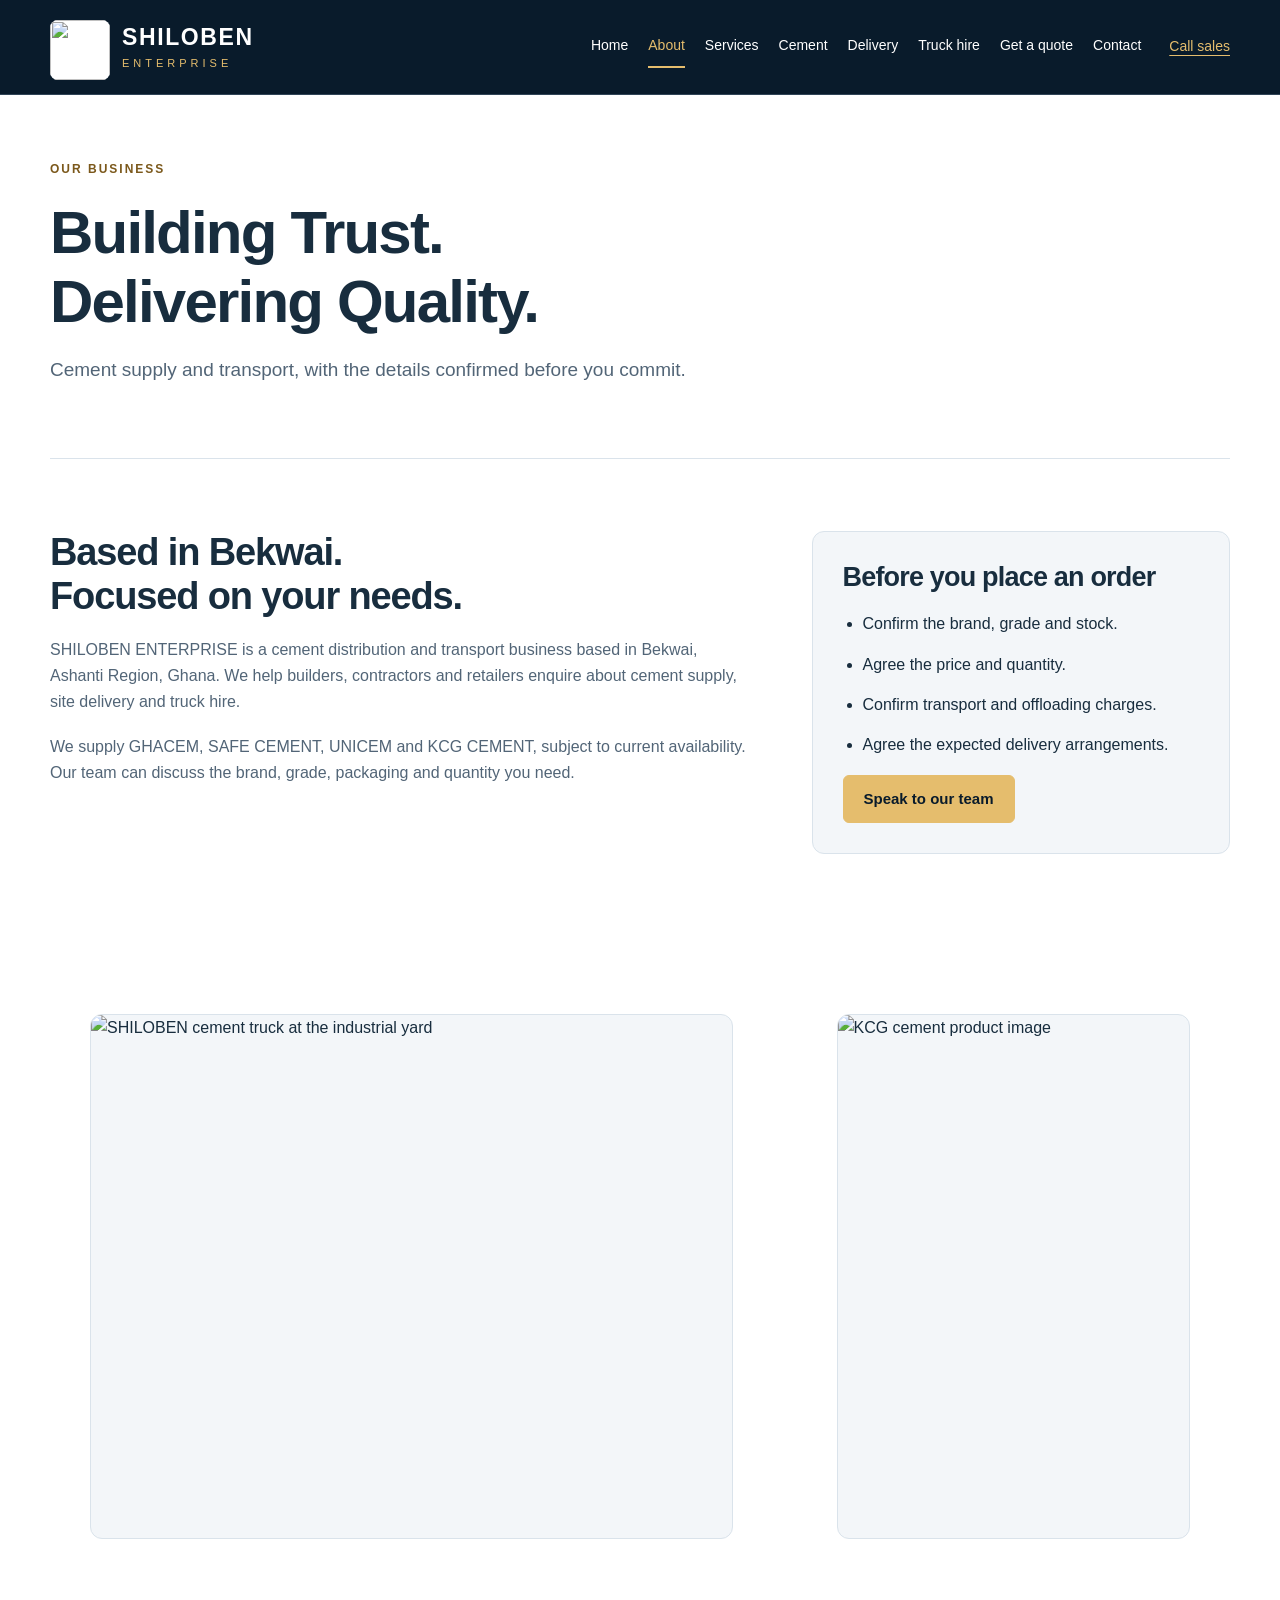
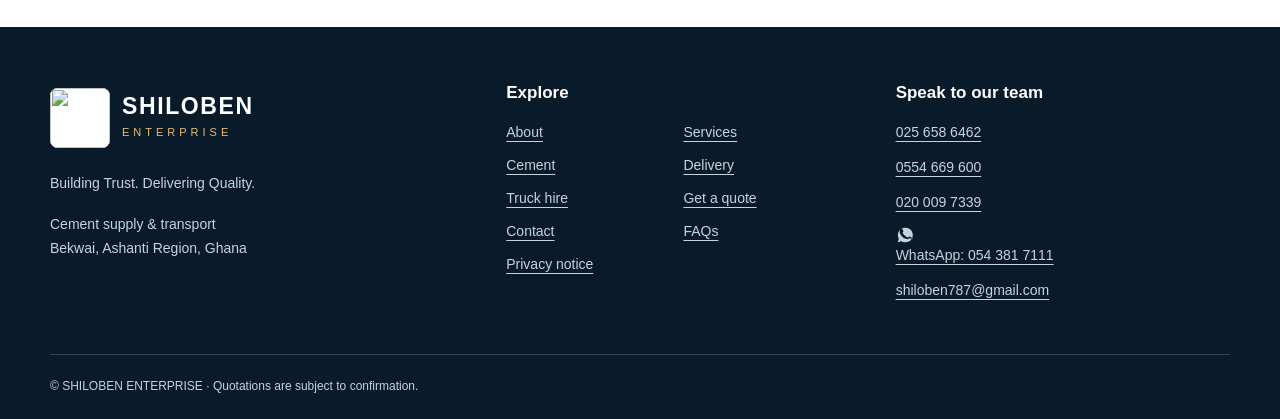
==== about.html @ 3f62b376 "Add files via upload" ====
<!doctype html><html lang="en"><head><meta charset="utf-8"><meta name="viewport" content="width=device-width,initial-scale=1"><title>About us | SHILOBEN ENTERPRISE</title><meta name="description" content="Learn about SHILOBEN ENTERPRISE, a cement distribution and transport business in Bekwai."><meta name="theme-color" content="#11283c"><link rel="icon" href="images/LOGO.png" type="image/png"><link rel="stylesheet" href="style.css"><script src="script.js" defer></script></head><body><a class="skip" href="#main">Skip to content</a><header class="header"><div class="wrap header-row"><a class="wordmark brand-lockup" href="index.html"><span class="logo-badge"><img src="images/LOGO.png" alt="" aria-hidden="true"></span><div class="brand-name">SHILOBEN<span>ENTERPRISE</span></div></a><button class="menu-toggle" aria-controls="navigation" aria-expanded="false">Menu</button><nav id="navigation" aria-label="Main navigation"><a href="index.html">Home</a><a href="about.html" aria-current="page">About</a><a href="services.html">Services</a><a href="products.html">Cement</a><a href="delivery.html">Delivery</a><a href="truck-hire.html">Truck hire</a><a href="quote.html">Get a quote</a><a href="contact.html">Contact</a></nav><a class="header-call" href="tel:+233256586462">Call sales</a></div></header><main id="main"><section class="page-intro wrap"><p class="eyebrow">Our business</p><h1>Building Trust.<br>Delivering Quality.</h1><p class="lead">Cement supply and transport, with the details confirmed before you commit.</p></section><section class="section wrap content-grid"><div><h2>Based in Bekwai.<br>Focused on your needs.</h2><p>SHILOBEN ENTERPRISE is a cement distribution and transport business based in Bekwai, Ashanti Region, Ghana. We help builders, contractors and retailers enquire about cement supply, site delivery and truck hire.</p><p>We supply GHACEM, SAFE CEMENT, UNICEM and KCG CEMENT, subject to current availability. Our team can discuss the brand, grade, packaging and quantity you need.</p></div><aside class="panel"><h2>Before you place an order</h2><ul class="check-list"><li>Confirm the brand, grade and stock.</li><li>Agree the price and quantity.</li><li>Confirm transport and offloading charges.</li><li>Agree the expected delivery arrangements.</li></ul><a class="button" href="contact.html">Speak to our team</a></aside></section><section class="section wrap photo-showcase" aria-label="SHILOBEN operations photo gallery"><figure class="photo-panel"><img src="images/SHILOBEN Cement Truck at Industrial Yard.webp" alt="SHILOBEN cement truck at the industrial yard" width="1200" height="800" loading="lazy"><figcaption>Illustrative truck image. Ask our team about loading and site delivery.</figcaption></figure><figure class="photo-panel"><img src="images/KCG.jpeg" alt="KCG cement product image" width="800" height="1000" loading="lazy"><figcaption>Product ranges are checked before quotation and delivery arrangements.</figcaption></figure></section></main><footer><div class="wrap footer-grid"><div><a class="wordmark brand-lockup" href="index.html"><span class="logo-badge"><img src="images/LOGO.png" alt="" aria-hidden="true"></span><div class="brand-name">SHILOBEN<span>ENTERPRISE</span></div></a><p>Building Trust. Delivering Quality.</p><p>Cement supply &amp; transport<br>Bekwai, Ashanti Region, Ghana</p></div><div><h2>Explore</h2><div class="footer-links"><a href="about.html">About</a><a href="services.html">Services</a><a href="products.html">Cement</a><a href="delivery.html">Delivery</a><a href="truck-hire.html">Truck hire</a><a href="quote.html">Get a quote</a><a href="contact.html">Contact</a><a href="faq.html">FAQs</a><a href="privacy.html">Privacy notice</a></div></div><div><h2>Speak to our team</h2><a href="tel:+233256586462">025 658 6462</a><a href="tel:+233554669600">0554 669 600</a><a href="tel:+233200097339">020 009 7339</a><a class="whatsapp-link" href="https://wa.me/233543817111"><svg viewBox="0 0 24 24" aria-hidden="true"><path d="M12 2.2A9.8 9.8 0 0 0 3.8 17L2.2 21.8l5-1.6A9.8 9.8 0 1 0 12 2.2zm5.7 14.1c-.2.7-1.2 1.2-1.9 1.3-.5.1-1.2.2-3.8-.8-3.2-1.3-5.2-4.5-5.4-4.8-.2-.3-1.7-2.3-1.7-4.4 0-2 .9-3 1.3-3.4.3-.3.8-.4 1-.4h.7c.3 0 .6.1.8.6l1.1 2.5c.1.2.1.5 0 .8l-.8 1.1c-.2.2-.2.4-.1.6.4.7 1.5 2.3 3.1 3.7 1.8 1.5 3.1 1.9 3.7 2.2.3.1.5.1.7-.1l1.1-.9c.3-.2.6-.3.9-.2.4.2 2.5 1.5 2.9 1.7.3.2.5.3.6.5.1.3.1.6-.1.9z"/></svg><span>WhatsApp: 054 381 7111</span></a><a href="mailto:shiloben787@gmail.com">shiloben787@gmail.com</a></div></div><div class="wrap footer-bottom">© SHILOBEN ENTERPRISE · Quotations are subject to confirmation.</div></footer></body></html>
---- style.css ----
:root{--navy:#11283c;--navy-deep:#091b2b;--gold:#e5bd6d;--ink:#182d3e;--muted:#526577;--line:#dae3eb;--paper:#f3f6f9;--white:#fff}*{box-sizing:border-box}body{margin:0;font-family:Arial,Helvetica,sans-serif;color:var(--ink);font-size:16px;line-height:1.65;background:#fff}a{color:inherit;text-underline-offset:4px}button,input,select,textarea{font:inherit}button,a,input,select,textarea,summary{outline-offset:5px}:focus-visible{outline:3px solid #a97719}img{max-width:100%}h1,h2,h3,p{margin:0 0 18px}h1,h2,h3{line-height:1.15;letter-spacing:-.03em}h1{font-size:clamp(38px,5.2vw,68px);max-width:850px}h2{font-size:clamp(26px,3vw,38px)}h3{font-size:21px}.wrap{width:min(1180px,calc(100% - 64px));margin:auto}.header{background:var(--navy-deep);color:white;border-bottom:1px solid #304457}.header-row{display:flex;align-items:center;gap:28px;min-height:94px}.wordmark{text-decoration:none;font-size:23px;letter-spacing:1.6px;line-height:1.2;font-weight:800;flex-shrink:0}.wordmark span{display:block;font-size:11px;letter-spacing:4px;color:var(--gold);font-weight:400;margin-top:5px}nav{display:flex;align-items:center;gap:20px;margin-left:auto}nav a{font-size:14px;text-decoration:none;white-space:nowrap;padding:8px 0;border-bottom:2px solid transparent}nav a:hover,nav a[aria-current]{border-color:var(--gold);color:var(--gold)}.header-call{font-size:14px;color:var(--gold);white-space:nowrap}.menu-toggle{display:none;border:1px solid #687c8d;border-radius:6px;background:transparent;color:#fff;min-height:44px;padding:8px 14px;cursor:pointer}.skip{position:absolute;left:15px;top:-100px;background:white;color:var(--navy);z-index:10;padding:12px}.skip:focus{top:10px}.hero{background:var(--navy);color:#fff;padding:64px 0}.hero-grid{display:grid;grid-template-columns:1.25fr .75fr;gap:70px;align-items:center}.eyebrow{font-size:12px;letter-spacing:2px;text-transform:uppercase;font-weight:700;color:#7b581b;margin-bottom:18px}.hero .eyebrow{color:var(--gold)}.hero h1{font-size:clamp(38px,4.7vw,62px);margin-bottom:24px}.hero em{font-style:normal;color:var(--gold)}.lead{font-size:19px;max-width:750px;line-height:1.65;color:var(--muted)}.hero .lead{color:#c5d3df}.actions{display:flex;gap:12px;flex-wrap:wrap;margin-top:28px}.button{display:inline-flex;align-items:center;justify-content:center;min-height:48px;padding:12px 20px;border-radius:6px;background:var(--gold);border:1px solid var(--gold);color:var(--navy-deep);font-weight:700;font-size:15px;text-decoration:none;line-height:1.4;text-align:center;cursor:pointer;max-width:100%}.button:hover{filter:brightness(.95)}.button.secondary{background:transparent;border-color:var(--line);color:var(--navy)}.whatsapp-link{display:inline-flex;align-items:center;gap:8px}.whatsapp-link svg{display:block;width:18px;height:18px;flex-shrink:0;fill:currentColor}.hero .secondary{color:white;border-color:#698296}.hero-phone{display:inline-block;margin-top:22px;color:#e0ebf2}.tagline{font-size:13px;color:var(--gold);margin-top:38px;letter-spacing:.6px}.hero-product{background:#fff;border-radius:14px;padding:22px;box-shadow:0 22px 45px #0002;min-width:0}.hero-product img{display:block;width:100%;height:300px;object-fit:cover;object-position:50% 52%}.product-caption{border-top:1px solid var(--line);padding-top:15px;margin-top:20px;color:var(--navy);display:flex;justify-content:space-between;gap:12px;font-size:14px}.product-caption span{color:var(--muted)}.section{padding-top:72px;padding-bottom:72px}.section-heading{display:flex;align-items:end;justify-content:space-between;gap:24px;margin-bottom:30px}.section-heading h2{margin-bottom:0}.text-link{font-weight:700;font-size:15px}.product-grid{display:grid;grid-template-columns:repeat(3,minmax(0,1fr));gap:24px}.product-card{border:1px solid var(--line);border-radius:12px;overflow:hidden;display:flex;flex-direction:column;background:white}.product-photo{padding:24px;background:var(--paper)}.product-photo img{display:block;width:100%;height:270px;object-fit:contain}.product-copy{padding:24px;display:flex;flex-direction:column;flex:1}.product-copy h2{font-size:24px}.product-copy p{color:var(--muted)}.product-copy .eyebrow{color:#7b581b;font-size:11px}.product-copy .button{margin-top:auto}.small-note{font-size:14px;color:var(--muted);line-height:1.6;margin-top:18px}.photo-showcase{display:grid;grid-template-columns:1.25fr .75fr;gap:24px;align-items:stretch}.photo-panel{background:var(--paper);border:1px solid var(--line);border-radius:12px;overflow:hidden}.photo-panel img{display:block;width:100%;height:100%;min-height:280px;object-fit:cover}.photo-panel figcaption{padding:18px 20px 20px;color:var(--muted);font-size:14px}.service-band{background:var(--paper)}.service-grid{display:grid;grid-template-columns:1fr 1fr;gap:70px}.service-grid article+article{border-left:1px solid var(--line);padding-left:70px}.service-grid p:not(.eyebrow){color:var(--muted)}.about-strip{display:grid;grid-template-columns:1fr 1fr;gap:70px}.about-strip p{color:var(--muted)}.page-intro{padding-top:65px;padding-bottom:55px;border-bottom:1px solid var(--line)}.page-intro h1{font-size:clamp(38px,5vw,60px)}.content-grid{display:grid;grid-template-columns:1.25fr .75fr;gap:64px;align-items:start}.content-grid p,.prose p{color:var(--muted)}.panel{background:var(--paper);border:1px solid var(--line);border-radius:12px;padding:30px;min-width:0}.panel h2{font-size:27px}.check-list{padding-left:20px}.check-list li{margin-bottom:14px}.steps{padding-left:24px}.steps li{padding-left:10px;margin-bottom:30px}.product-note{margin-top:35px}.product-note p{max-width:900px}.form-layout{display:grid;grid-template-columns:2fr 1fr;gap:48px;align-items:start}.form-grid{display:grid;grid-template-columns:1fr 1fr;gap:20px}.field{display:flex;flex-direction:column;gap:8px;min-width:0;font-size:14px;font-weight:600}.field input,.field select,.field textarea{width:100%;min-width:0;border:1px solid #a8b8c6;border-radius:6px;min-height:48px;padding:11px 12px;background:#fff;color:var(--ink);font-size:16px;font-weight:400}.field textarea{resize:vertical}.full{grid-column:1/-1}.required-note{font-size:13px;color:var(--muted)}.form-notice{font-size:14px;margin-top:24px;color:var(--muted)}.form-notice a{text-decoration:underline}.form-error{background:#fff0ed;color:#9b281f;padding:14px;border-left:3px solid #9b281f;margin-top:20px}.field [aria-invalid=true]{border:2px solid #a32d24}.quote-side .button{display:flex;margin-bottom:14px}.quote-side p{color:var(--muted)}.draft-panel{background:#fff;border:1px solid var(--line);border-radius:8px;padding:22px;margin-top:24px;overflow-wrap:anywhere}.draft-panel h2{font-size:23px}.draft-panel p{font-size:14px}.draft-text{display:block;width:100%;font-size:14px;line-height:1.6;margin:15px 0;padding:10px;border:1px solid var(--line);resize:vertical}.draft-panel details{margin-top:20px}.contact-grid{display:grid;grid-template-columns:repeat(3,minmax(0,1fr));gap:24px}.contact-value{display:block;margin:12px 0;font-size:17px;overflow-wrap:anywhere}.narrow{max-width:850px}.faq-list details{border-bottom:1px solid var(--line);padding:22px 0}.faq-list summary{font-size:19px;font-weight:700;cursor:pointer;line-height:1.5}.faq-list details p{margin-top:18px;color:var(--muted)}.prose h2{font-size:26px;margin-top:30px}.prose h2:first-child{margin-top:0}footer{background:var(--navy-deep);color:#c5d3df;padding:56px 0 0;font-size:14px}footer .wordmark{color:#fff;display:inline-block;margin-bottom:24px}.footer-grid{display:grid;grid-template-columns:1.2fr 1fr 1fr;gap:55px}.footer-grid h2{font-size:17px;color:#fff;letter-spacing:0}.footer-grid>div>a:not(.wordmark){display:block;margin-bottom:12px;overflow-wrap:anywhere}.footer-links{display:grid;grid-template-columns:1fr 1fr;gap:10px 20px}.footer-bottom{border-top:1px solid #304457;margin-top:40px;padding:22px 0;font-size:12px}[hidden]{display:none!important}
@media(max-width:1080px){.header-row{gap:20px}nav{gap:13px}.header-call{display:none}.hero-grid{gap:32px}.service-grid{gap:35px}.service-grid article+article{padding-left:35px}.form-layout{grid-template-columns:2fr 1fr;gap:25px}.contact-grid{grid-template-columns:1fr 1fr}.content-grid{gap:30px}.photo-showcase{grid-template-columns:1fr 1fr}.quote-side .photo-panel{margin-top:20px}}
@media(max-width:800px){.wrap{width:calc(100% - 40px)}.header-row{flex-wrap:wrap;justify-content:space-between;min-height:82px;padding-top:16px;padding-bottom:16px}.wordmark{font-size:21px}.menu-toggle{display:block}nav{display:none;flex-basis:100%;margin:0;align-items:stretch;gap:3px}nav.open{display:flex;flex-direction:column}nav a{padding:12px;font-size:16px}.hero-grid{grid-template-columns:1fr 1fr;gap:25px}.hero h1{font-size:38px}.hero-product img{height:290px}.product-caption{flex-direction:column}.product-grid{grid-template-columns:1fr}.photo-showcase{grid-template-columns:1fr}.product-card{display:grid;grid-template-columns:.8fr 1.2fr}.product-photo img{height:240px}.service-grid,.about-strip,.content-grid,.form-layout{grid-template-columns:1fr;gap:30px}.service-grid article+article{padding:30px 0 0;border-left:none;border-top:1px solid var(--line)}.section{padding-top:45px;padding-bottom:45px}.section-heading{align-items:start;flex-direction:column;gap:18px}.footer-grid{grid-template-columns:1fr 1fr;gap:30px}.footer-grid>div:first-child{grid-column:1/-1}}
@media(max-width:540px){.wrap{width:calc(100% - 32px)}.hero{padding:38px 0}.hero-grid{grid-template-columns:1fr}.hero h1{font-size:40px}.hero-product{margin-top:12px}.hero-product img{height:300px}.hero .lead{font-size:17px}.tagline{margin-top:24px}.product-card{display:flex}.product-photo img{height:270px}.product-copy{padding:22px}.form-grid,.contact-grid,.footer-grid{grid-template-columns:1fr}.panel{padding:22px}.page-intro{padding-top:38px;padding-bottom:34px}.footer-grid>div:first-child{grid-column:auto}.button{width:100%}.product-caption{flex-direction:row}.field{font-size:14px}.lead{font-size:17px}.actions{gap:10px}h1{font-size:38px}}
@media(prefers-reduced-motion:reduce){*{scroll-behavior:auto!important;transition:none!important;animation:none!important}}
@media(min-width:1081px){.hero-grid{grid-template-columns:minmax(0,1.3fr) minmax(0,.7fr);gap:56px}}
.wordmark.brand-lockup{display:flex;align-items:center;gap:12px}
.logo-badge{display:grid;width:60px;height:60px;flex:0 0 auto;place-items:center;overflow:hidden;border-radius:8px;background:#fff}
.brand-lockup img{display:block;width:100%;height:100%;object-fit:contain}
.brand-name{display:block}
@media(max-width:800px){.logo-badge{width:52px;height:52px}}
.truck-fleet img{height:auto;min-height:0;object-fit:contain}
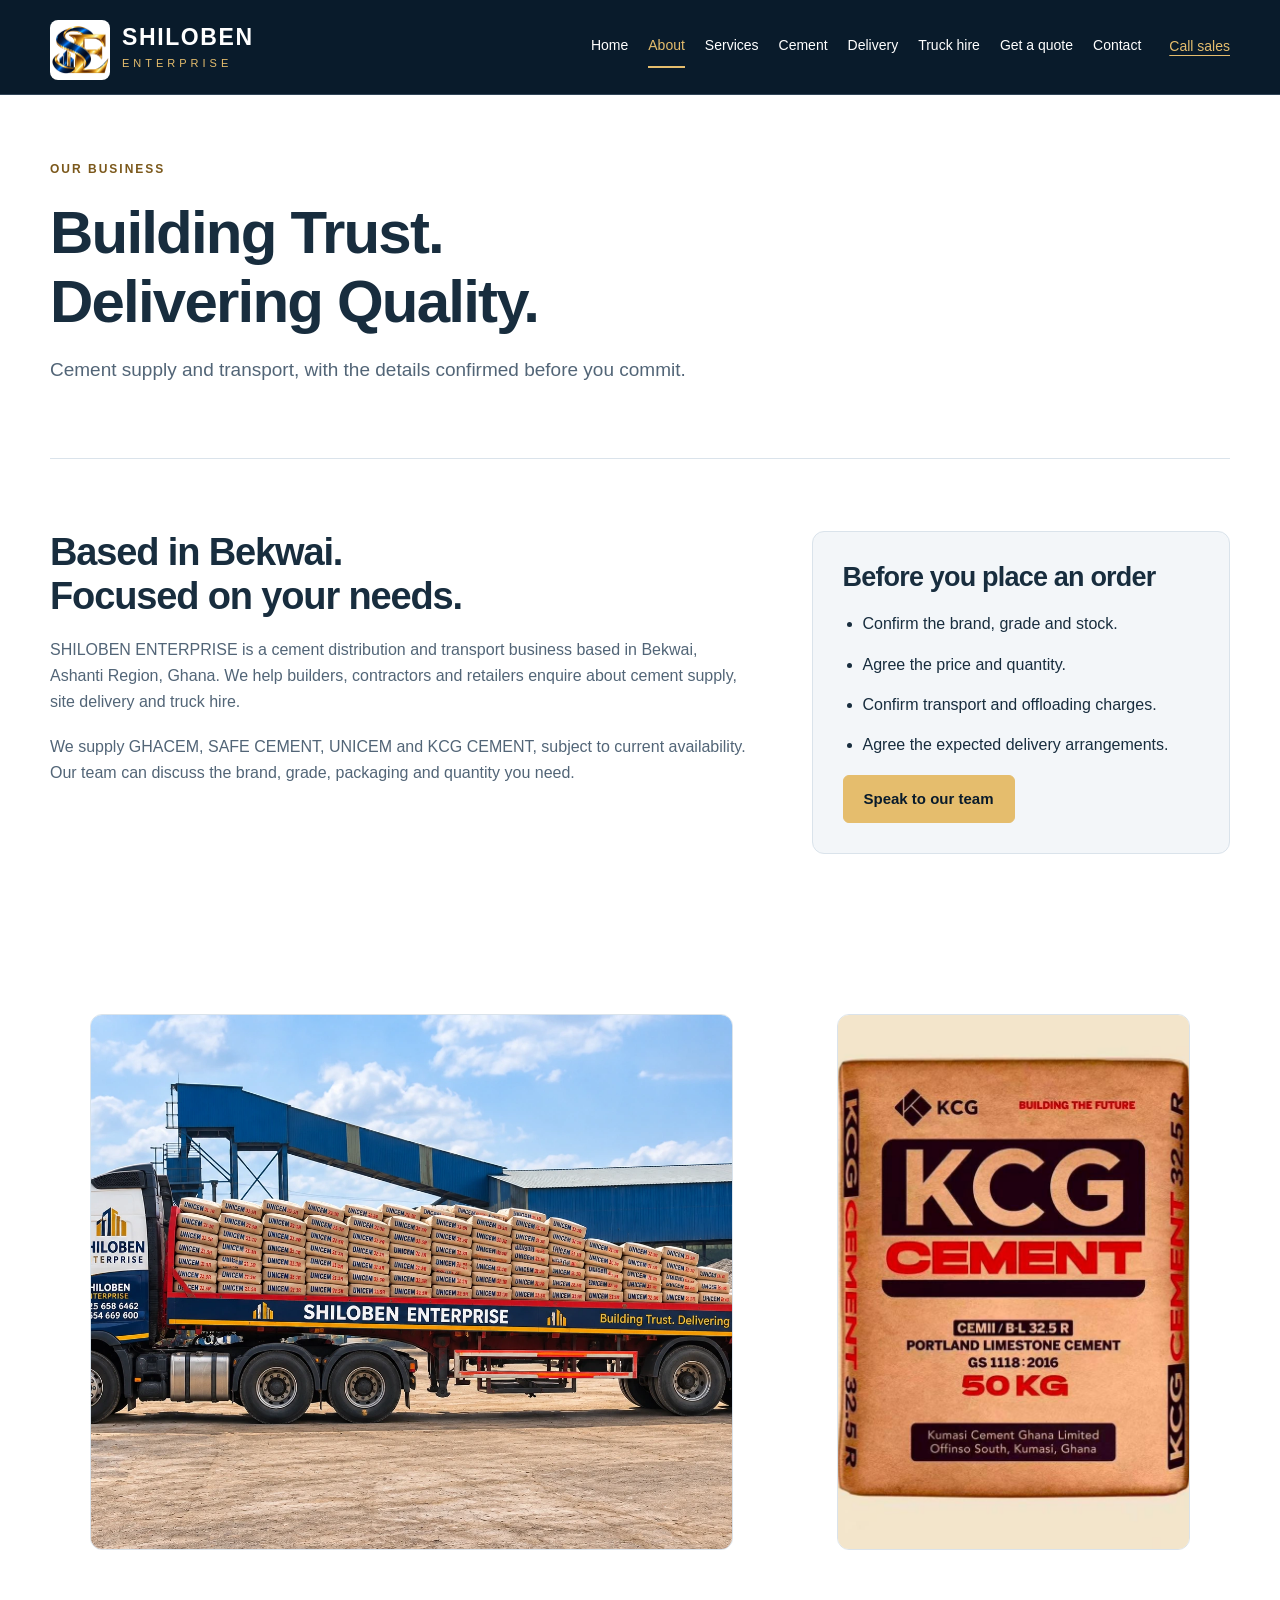
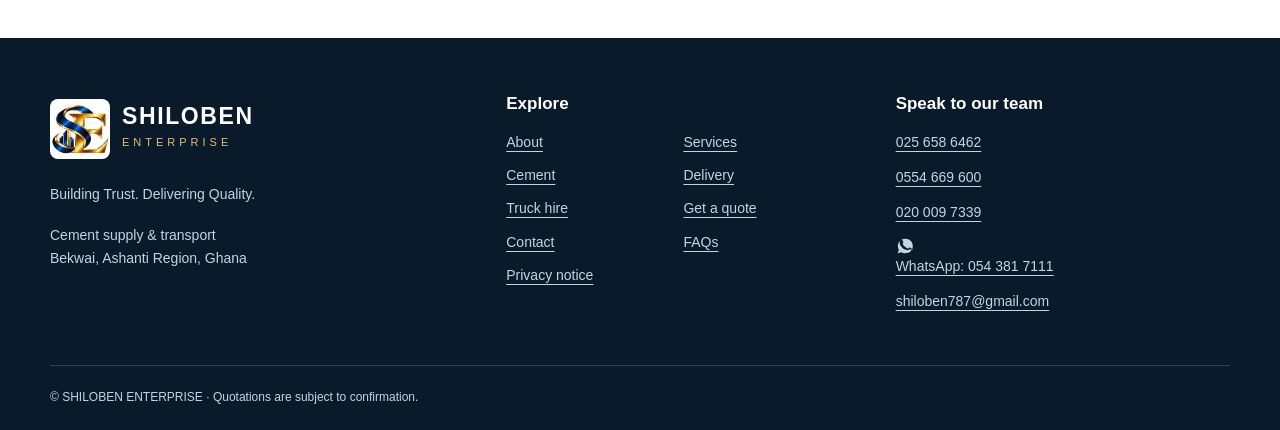
==== commit 6516deae: "Add files via upload" ====
--- a/about.html
+++ b/about.html
@@ -1 +1 @@
-<!doctype html><html lang="en"><head><meta charset="utf-8"><meta name="viewport" content="width=device-width,initial-scale=1"><title>About us | SHILOBEN ENTERPRISE</title><meta name="description" content="Learn about SHILOBEN ENTERPRISE, a cement distribution and transport business in Bekwai."><meta name="theme-color" content="#11283c"><link rel="icon" href="images/LOGO.png" type="image/png"><link rel="stylesheet" href="style.css"><script src="script.js" defer></script></head><body><a class="skip" href="#main">Skip to content</a><header class="header"><div class="wrap header-row"><a class="wordmark brand-lockup" href="index.html"><span class="logo-badge"><img src="images/LOGO.png" alt="" aria-hidden="true"></span><div class="brand-name">SHILOBEN<span>ENTERPRISE</span></div></a><button class="menu-toggle" aria-controls="navigation" aria-expanded="false">Menu</button><nav id="navigation" aria-label="Main navigation"><a href="index.html">Home</a><a href="about.html" aria-current="page">About</a><a href="services.html">Services</a><a href="products.html">Cement</a><a href="delivery.html">Delivery</a><a href="truck-hire.html">Truck hire</a><a href="quote.html">Get a quote</a><a href="contact.html">Contact</a></nav><a class="header-call" href="tel:+233256586462">Call sales</a></div></header><main id="main"><section class="page-intro wrap"><p class="eyebrow">Our business</p><h1>Building Trust.<br>Delivering Quality.</h1><p class="lead">Cement supply and transport, with the details confirmed before you commit.</p></section><section class="section wrap content-grid"><div><h2>Based in Bekwai.<br>Focused on your needs.</h2><p>SHILOBEN ENTERPRISE is a cement distribution and transport business based in Bekwai, Ashanti Region, Ghana. We help builders, contractors and retailers enquire about cement supply, site delivery and truck hire.</p><p>We supply GHACEM, SAFE CEMENT, UNICEM and KCG CEMENT, subject to current availability. Our team can discuss the brand, grade, packaging and quantity you need.</p></div><aside class="panel"><h2>Before you place an order</h2><ul class="check-list"><li>Confirm the brand, grade and stock.</li><li>Agree the price and quantity.</li><li>Confirm transport and offloading charges.</li><li>Agree the expected delivery arrangements.</li></ul><a class="button" href="contact.html">Speak to our team</a></aside></section><section class="section wrap photo-showcase" aria-label="SHILOBEN operations photo gallery"><figure class="photo-panel"><img src="images/SHILOBEN Cement Truck at Industrial Yard.webp" alt="SHILOBEN cement truck at the industrial yard" width="1200" height="800" loading="lazy"><figcaption>Illustrative truck image. Ask our team about loading and site delivery.</figcaption></figure><figure class="photo-panel"><img src="images/KCG.jpeg" alt="KCG cement product image" width="800" height="1000" loading="lazy"><figcaption>Product ranges are checked before quotation and delivery arrangements.</figcaption></figure></section></main><footer><div class="wrap footer-grid"><div><a class="wordmark brand-lockup" href="index.html"><span class="logo-badge"><img src="images/LOGO.png" alt="" aria-hidden="true"></span><div class="brand-name">SHILOBEN<span>ENTERPRISE</span></div></a><p>Building Trust. Delivering Quality.</p><p>Cement supply &amp; transport<br>Bekwai, Ashanti Region, Ghana</p></div><div><h2>Explore</h2><div class="footer-links"><a href="about.html">About</a><a href="services.html">Services</a><a href="products.html">Cement</a><a href="delivery.html">Delivery</a><a href="truck-hire.html">Truck hire</a><a href="quote.html">Get a quote</a><a href="contact.html">Contact</a><a href="faq.html">FAQs</a><a href="privacy.html">Privacy notice</a></div></div><div><h2>Speak to our team</h2><a href="tel:+233256586462">025 658 6462</a><a href="tel:+233554669600">0554 669 600</a><a href="tel:+233200097339">020 009 7339</a><a class="whatsapp-link" href="https://wa.me/233543817111"><svg viewBox="0 0 24 24" aria-hidden="true"><path d="M12 2.2A9.8 9.8 0 0 0 3.8 17L2.2 21.8l5-1.6A9.8 9.8 0 1 0 12 2.2zm5.7 14.1c-.2.7-1.2 1.2-1.9 1.3-.5.1-1.2.2-3.8-.8-3.2-1.3-5.2-4.5-5.4-4.8-.2-.3-1.7-2.3-1.7-4.4 0-2 .9-3 1.3-3.4.3-.3.8-.4 1-.4h.7c.3 0 .6.1.8.6l1.1 2.5c.1.2.1.5 0 .8l-.8 1.1c-.2.2-.2.4-.1.6.4.7 1.5 2.3 3.1 3.7 1.8 1.5 3.1 1.9 3.7 2.2.3.1.5.1.7-.1l1.1-.9c.3-.2.6-.3.9-.2.4.2 2.5 1.5 2.9 1.7.3.2.5.3.6.5.1.3.1.6-.1.9z"/></svg><span>WhatsApp: 054 381 7111</span></a><a href="mailto:shiloben787@gmail.com">shiloben787@gmail.com</a></div></div><div class="wrap footer-bottom">© SHILOBEN ENTERPRISE · Quotations are subject to confirmation.</div></footer></body></html>+<!doctype html><html lang="en"><head><meta charset="utf-8"><meta name="viewport" content="width=device-width,initial-scale=1"><title>About SHILOBEN ENTERPRISE | Cement Supply in Bekwai</title><meta name="description" content="Learn about SHILOBEN ENTERPRISE, a Bekwai-based cement supply and transport business serving builders, contractors and retailers."><meta name="theme-color" content="#11283c"><link rel="icon" href="images/LOGO.png" type="image/png"><link rel="stylesheet" href="style.css"><script src="script.js" defer></script><link rel="canonical" href="https://shiloben.com/about.html"><meta property="og:site_name" content="SHILOBEN ENTERPRISE"><meta property="og:locale" content="en_GH"><meta property="og:type" content="website"><meta property="og:title" content="About SHILOBEN ENTERPRISE | Cement Supply in Bekwai"><meta property="og:description" content="Learn about SHILOBEN ENTERPRISE, a Bekwai-based cement supply and transport business serving builders, contractors and retailers."><meta property="og:url" content="https://shiloben.com/about.html"><meta property="og:image" content="https://shiloben.com/images/LOGO.png"><meta property="og:image:alt" content="SHILOBEN ENTERPRISE official logo"><meta name="twitter:card" content="summary"></head><body><a class="skip" href="#main">Skip to content</a><header class="header"><div class="wrap header-row"><a class="wordmark brand-lockup" href="index.html"><span class="logo-badge"><img src="images/LOGO.png" alt="" aria-hidden="true"></span><div class="brand-name">SHILOBEN<span>ENTERPRISE</span></div></a><button class="menu-toggle" aria-controls="navigation" aria-expanded="false">Menu</button><nav id="navigation" aria-label="Main navigation"><a href="index.html">Home</a><a href="about.html" aria-current="page">About</a><a href="services.html">Services</a><a href="products.html">Cement</a><a href="delivery.html">Delivery</a><a href="truck-hire.html">Truck hire</a><a href="quote.html">Get a quote</a><a href="contact.html">Contact</a></nav><a class="header-call" href="tel:+233256586462">Call sales</a></div></header><main id="main"><section class="page-intro wrap"><p class="eyebrow">Our business</p><h1>Building Trust.<br>Delivering Quality.</h1><p class="lead">Cement supply and transport, with the details confirmed before you commit.</p></section><section class="section wrap content-grid"><div><h2>Based in Bekwai.<br>Focused on your needs.</h2><p>SHILOBEN ENTERPRISE is a cement distribution and transport business based in Bekwai, Ashanti Region, Ghana. We help builders, contractors and retailers enquire about cement supply, site delivery and truck hire.</p><p>We supply GHACEM, SAFE CEMENT, UNICEM and KCG CEMENT, subject to current availability. Our team can discuss the brand, grade, packaging and quantity you need.</p></div><aside class="panel"><h2>Before you place an order</h2><ul class="check-list"><li>Confirm the brand, grade and stock.</li><li>Agree the price and quantity.</li><li>Confirm transport and offloading charges.</li><li>Agree the expected delivery arrangements.</li></ul><a class="button" href="contact.html">Speak to our team</a></aside></section><section class="section wrap photo-showcase" aria-label="SHILOBEN operations photo gallery"><figure class="photo-panel"><img src="images/SHILOBEN Cement Truck at Industrial Yard.webp" alt="SHILOBEN cement truck at the industrial yard" width="1200" height="800" loading="lazy"><figcaption>Illustrative truck image. Ask our team about loading and site delivery.</figcaption></figure><figure class="photo-panel"><img src="images/KCG.jpeg" alt="KCG cement product image" width="800" height="1000" loading="lazy"><figcaption>Product ranges are checked before quotation and delivery arrangements.</figcaption></figure></section></main><footer><div class="wrap footer-grid"><div><a class="wordmark brand-lockup" href="index.html"><span class="logo-badge"><img src="images/LOGO.png" alt="" aria-hidden="true"></span><div class="brand-name">SHILOBEN<span>ENTERPRISE</span></div></a><p>Building Trust. Delivering Quality.</p><p>Cement supply &amp; transport<br>Bekwai, Ashanti Region, Ghana</p></div><div><h2>Explore</h2><div class="footer-links"><a href="about.html">About</a><a href="services.html">Services</a><a href="products.html">Cement</a><a href="delivery.html">Delivery</a><a href="truck-hire.html">Truck hire</a><a href="quote.html">Get a quote</a><a href="contact.html">Contact</a><a href="faq.html">FAQs</a><a href="privacy.html">Privacy notice</a></div></div><div><h2>Speak to our team</h2><a href="tel:+233256586462">025 658 6462</a><a href="tel:+233554669600">0554 669 600</a><a href="tel:+233200097339">020 009 7339</a><a class="whatsapp-link" href="https://wa.me/233543817111"><svg viewBox="0 0 24 24" aria-hidden="true"><path d="M12 2.2A9.8 9.8 0 0 0 3.8 17L2.2 21.8l5-1.6A9.8 9.8 0 1 0 12 2.2zm5.7 14.1c-.2.7-1.2 1.2-1.9 1.3-.5.1-1.2.2-3.8-.8-3.2-1.3-5.2-4.5-5.4-4.8-.2-.3-1.7-2.3-1.7-4.4 0-2 .9-3 1.3-3.4.3-.3.8-.4 1-.4h.7c.3 0 .6.1.8.6l1.1 2.5c.1.2.1.5 0 .8l-.8 1.1c-.2.2-.2.4-.1.6.4.7 1.5 2.3 3.1 3.7 1.8 1.5 3.1 1.9 3.7 2.2.3.1.5.1.7-.1l1.1-.9c.3-.2.6-.3.9-.2.4.2 2.5 1.5 2.9 1.7.3.2.5.3.6.5.1.3.1.6-.1.9z"/></svg><span>WhatsApp: 054 381 7111</span></a><a href="mailto:shiloben787@gmail.com">shiloben787@gmail.com</a></div></div><div class="wrap footer-bottom">© SHILOBEN ENTERPRISE · Quotations are subject to confirmation.</div></footer></body></html>
